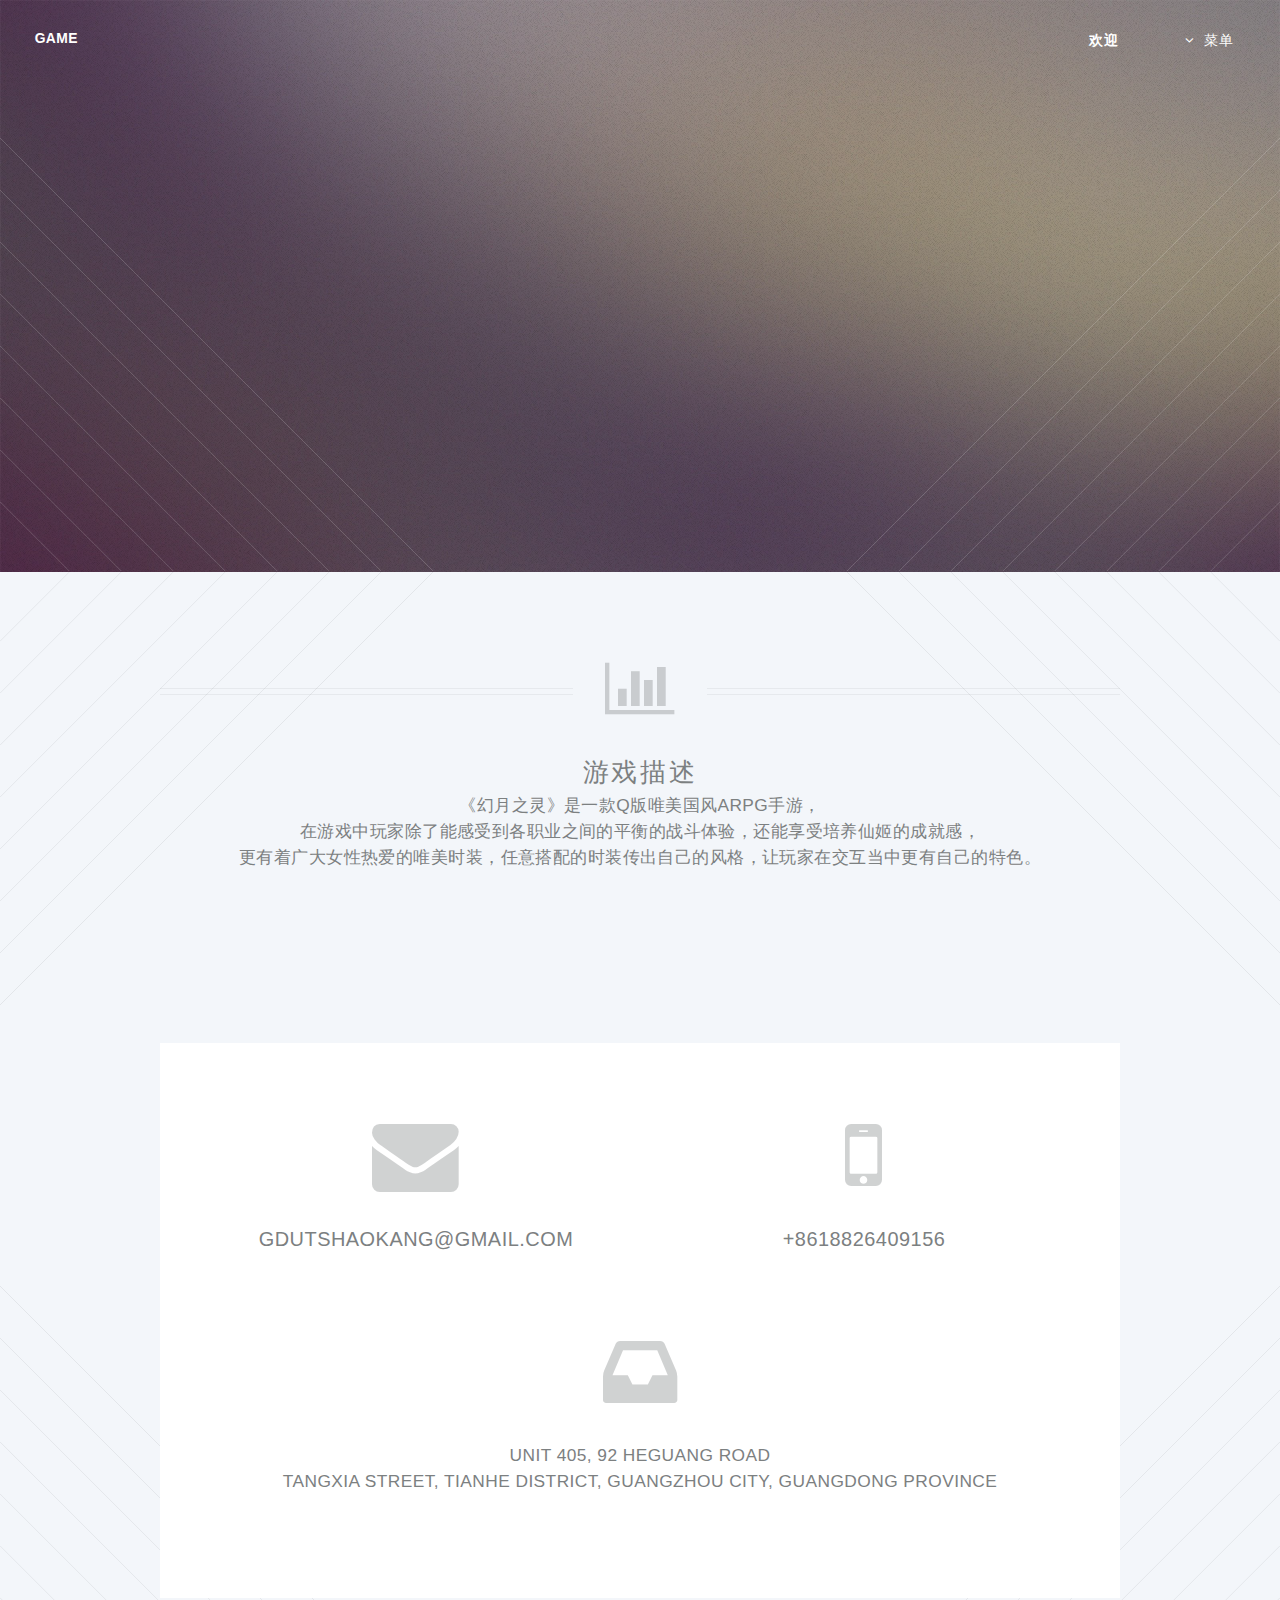
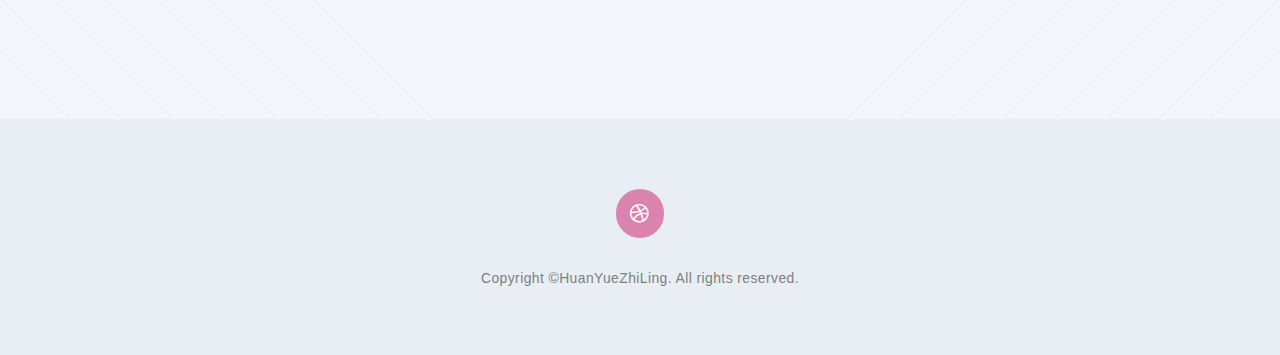
==== index.html @ 91126b92 "goods" ====
<!DOCTYPE HTML>

<html>

<head>
    <title>技术支持</title>
    <meta charset="utf-8" />
    <meta name="viewport" content="width=device-width, initial-scale=1" />
    <!--[if lte IE 8]><script src="assets/js/ie/html5shiv.js"></script><![endif]-->
    <link rel="stylesheet" href="./assets/css/main.css" />
    <!--[if lte IE 8]><link rel="stylesheet" href="assets/css/ie8.css" /><![endif]-->
    <!--[if lte IE 9]><link rel="stylesheet" href="assets/css/ie9.css" /><![endif]-->
</head>

<body class="index">
    <div id="page-wrapper">
        <!-- Header -->
        <header id="header" class="alt">
            <h1 id="logo"><a href="index.html">GAME <span></span></a></h1>
            <nav id="nav">
                <ul>
                    <li class="current"><a href="/">欢迎&nbsp;&nbsp;&nbsp;&nbsp;&nbsp;</a></li>
                    <li class="submenu">
                        <a href="#">菜单</a>
                        <ul>
                            <li><a href="#a1">首页</a></li>
                            <li><a href="#a3">联系我们</a></li>
                            <li><a href="https://huanyuezhiling.github.io/privacy.html">隐私条款</a></li>
                        </ul>
                    </li>
                </ul>
            </nav>
        </header>
        <a name="a1"></a>
    <!-- Banner -->
        <section id="banner">

            <!--
                ".inner" is set up as an inline-block so it automatically expands
                in both directions to fit whatever's inside it. This means it won't
                automatically wrap lines, so be sure to use line breaks where
                appropriate (<br />).
            -->
            <div class="inner">

                <header>
                    <h2>幻月之灵</h2>
                </header>
                <p><!--[-->国风<!--]--> <strong><!--[-->二次元<!--]--></strong> <!--[--><!--]-->
                <br>
                <!--[-->手游<!--]-->
                </p>
                <footer>
                    <ul class="buttons vertical">
                        <li><a href="https://huanyuezhiling.github.io/index.html#main" class="button fit scrolly"><!--[-->更多<!--]--></a></li>
                    </ul>
                </footer>

            </div>

        </section>

    <!-- Main -->
        <article id="main">

            <header class="special container">
                <span class="icon fa-bar-chart-o"></span>
                <h2 style="">游戏描述</h2>
                <h4>
                    <strong>《幻月之灵》</strong>是一款Q版唯美国风ARPG手游，<br>在游戏中玩家除了能感受到各职业之间的平衡的战斗体验，还能享受培养仙姬的成就感，<br>更有着广大女性热爱的唯美时装，任意搭配的时装传出自己的风格，让玩家在交互当中更有自己的特色。</h4>
                <br>
                <!--[--><!--]-->
                
                <p><!--[--> <!--]-->
                <br>
                   <!--[--> <!--]-->
                <br>
                   <!--[--> <!--]-->
                </p>

            </header>

<!-- One -->
            <a name="a3"></a>
            <!-- Two -->
                <section class="wrapper style3 container special">

                    <div class="row">
                        <div class="6u 12u(narrower)">
                            
                            <section>
                                <span class="icon featured fa-envelope" title="邮箱"></span>
                                <header>
                                    <h3><!--[-->gdutshaokang@gmail.com<!--]--></h3>
                                </header>
                                <p></p>
                            </section>

                        </div>
                        
                        <div class="6u 12u(narrower)">

                            <section>
                                <span class="icon featured fa-mobile" title="电话"></span>
                                <header>
                                    <h3><!--[-->+8618826409156<!--]--></h3>
                                </header>
                                <p></p>
                            </section>

                        </div>
                    </div>
                    <div class="row">
                        <div class="12u 12u(narrower)">
                            <section>
                                <span class="icon featured fa-inbox" title="地址"></span>
                                <header>
                                    <h5><!--[-->Unit 405, 92 Heguang Road<br>Tangxia Street, Tianhe District, Guangzhou City, Guangdong Province<br><!--]--></h5>
                                </header>
                                <p></p>
                            </section>

                        </div>
                    </div>
                </section>

            <!-- Three -->
        </article>

    <!-- CTA -->
        
    <!-- Footer -->
        <footer id="footer">

            <ul class="icons">
                <li><a href="https://huanyuezhiling.github.io/index.html#" class="icon circle fa-dribbble"><span class="label">Dribbble</span></a></li>
            </ul>

            <ul class="copyright">
                <li>Copyright ©HuanYueZhiLing. All rights reserved.</li>
            </ul>

        </footer>

    </div>

    <!-- Scripts -->
    <script src="./assets/js/jquery.min.js"></script>
    <script src="./assets/js/jquery.dropotron.min.js"></script>
    <script src="./assets/js/jquery.scrolly.min.js"></script>
    <script src="./assets/js/jquery.scrollgress.min.js"></script>
    <script src="./assets/js/skel.min.js"></script>
    <script src="./assets/js/util.js"></script>
    <!--[if lte IE 8]><script src="assets/js/ie/respond.min.js"></script><![endif]-->
    <script src="./assets/js/main.js"></script>

</body>

</html>
---- assets/css/main.css ----
@import url("font-awesome.min.css");
/* Reset */

html,
body,
div,
span,
applet,
object,
iframe,
h1,
h2,
h3,
h4,
h5,
h6,
p,
blockquote,
pre,
a,
abbr,
acronym,
address,
big,
cite,
code,
del,
dfn,
em,
img,
ins,
kbd,
q,
s,
samp,
small,
strike,
strong,
sub,
sup,
tt,
var,
b,
u,
i,
center,
dl,
dt,
dd,
ol,
ul,
li,
fieldset,
form,
label,
legend,
table,
caption,
tbody,
tfoot,
thead,
tr,
th,
td,
article,
aside,
canvas,
details,
embed,
figure,
figcaption,
footer,
header,
hgroup,
menu,
nav,
output,
ruby,
section,
summary,
time,
mark,
audio,
video {
    margin: 0;
    padding: 0;
    border: 0;
    font-size: 100%;
    font: inherit;
    vertical-align: baseline;
}

article,
aside,
details,
figcaption,
figure,
footer,
header,
hgroup,
menu,
nav,
section {
    display: block;
}

body {
    line-height: 1;
}

ol,
ul {
    list-style: none;
}

blockquote,
q {
    quotes: none;
}

blockquote:before,
blockquote:after,
q:before,
q:after {
    content: '';
    content: none;
}

table {
    border-collapse: collapse;
    border-spacing: 0;
}

body {
    -webkit-text-size-adjust: none;
}

/* Box Model */

*,
*:before,
*:after {
    -moz-box-sizing: border-box;
    -webkit-box-sizing: border-box;
    box-sizing: border-box;
}

.copyrights {
    text-indent: -9999px;
    height: 0;
    line-height: 0;
    font-size: 0;
    overflow: hidden;
}

/* Containers */

.container {
    margin-left: auto;
    margin-right: auto;
}

.container.\31 25\25 {
    width: 100%;
    max-width: 1750px;
    min-width: 1400px;
}

.container.\37 5\25 {
    width: 1050px;
}

.container.\35 0\25 {
    width: 700px;
}

.container.\32 5\25 {
    width: 350px;
}

.container {
    width: 1400px;
}

@media screen and (max-width: 1680px) {
    .container.\31 25\25 {
        width: 100%;
        max-width: 1500px;
        min-width: 1200px;
    }
    .container.\37 5\25 {
        width: 900px;
    }
    .container.\35 0\25 {
        width: 600px;
    }
    .container.\32 5\25 {
        width: 300px;
    }
    .container {
        width: 1200px;
    }
}

@media screen and (max-width: 1280px) {
    .container.\31 25\25 {
        width: 100%;
        max-width: 1200px;
        min-width: 960px;
    }
    .container.\37 5\25 {
        width: 720px;
    }
    .container.\35 0\25 {
        width: 480px;
    }
    .container.\32 5\25 {
        width: 240px;
    }
    .container {
        width: 960px;
    }
}

@media screen and (max-width: 980px) {
    .container.\31 25\25 {
        width: 100%;
        max-width: 118.75%;
        min-width: 95%;
    }
    .container.\37 5\25 {
        width: 71.25%;
    }
    .container.\35 0\25 {
        width: 47.5%;
    }
    .container.\32 5\25 {
        width: 23.75%;
    }
    .container {
        width: 95%;
    }
}

@media screen and (max-width: 840px) {
    .container.\31 25\25 {
        width: 100%;
        max-width: 118.75%;
        min-width: 95%;
    }
    .container.\37 5\25 {
        width: 71.25%;
    }
    .container.\35 0\25 {
        width: 47.5%;
    }
    .container.\32 5\25 {
        width: 23.75%;
    }
    .container {
        width: 95% !important;
    }
}

@media screen and (max-width: 736px) {
    .container.\31 25\25 {
        width: 100%;
        max-width: 125%;
        min-width: 100%;
    }
    .container.\37 5\25 {
        width: 75%;
    }
    .container.\35 0\25 {
        width: 50%;
    }
    .container.\32 5\25 {
        width: 25%;
    }
    .container {
        width: 100% !important;
    }
}

/* Grid */

.row {
    border-bottom: solid 1px transparent;
    -moz-box-sizing: border-box;
    -webkit-box-sizing: border-box;
    box-sizing: border-box;
}

.row>* {
    float: left;
    -moz-box-sizing: border-box;
    -webkit-box-sizing: border-box;
    box-sizing: border-box;
}

.row:after,
.row:before {
    content: '';
    display: block;
    clear: both;
    height: 0;
}

.row.uniform>*> :first-child {
    margin-top: 0;
}

.row.uniform>*> :last-child {
    margin-bottom: 0;
}

.row.\30 \25>* {
    padding: 0px 0 0 0px;
}

.row.\30 \25 {
    margin: 0px 0 -1px 0px;
}

.row.uniform.\30 \25>* {
    padding: 0px 0 0 0px;
}

.row.uniform.\30 \25 {
    margin: 0px 0 -1px 0px;
}

.row>* {
    padding: 50px 0 0 50px;
}

.row {
    margin: -50px 0 -1px -50px;
}

.row.uniform>* {
    padding: 50px 0 0 50px;
}

.row.uniform {
    margin: -50px 0 -1px -50px;
}

.row.\32 00\25>* {
    padding: 100px 0 0 100px;
}

.row.\32 00\25 {
    margin: -100px 0 -1px -100px;
}

.row.uniform.\32 00\25>* {
    padding: 100px 0 0 100px;
}

.row.uniform.\32 00\25 {
    margin: -100px 0 -1px -100px;
}

.row.\31 50\25>* {
    padding: 75px 0 0 75px;
}

.row.\31 50\25 {
    margin: -75px 0 -1px -75px;
}

.row.uniform.\31 50\25>* {
    padding: 75px 0 0 75px;
}

.row.uniform.\31 50\25 {
    margin: -75px 0 -1px -75px;
}

.row.\35 0\25>* {
    padding: 25px 0 0 25px;
}

.row.\35 0\25 {
    margin: -25px 0 -1px -25px;
}

.row.uniform.\35 0\25>* {
    padding: 25px 0 0 25px;
}

.row.uniform.\35 0\25 {
    margin: -25px 0 -1px -25px;
}

.row.\32 5\25>* {
    padding: 12.5px 0 0 12.5px;
}

.row.\32 5\25 {
    margin: -12.5px 0 -1px -12.5px;
}

.row.uniform.\32 5\25>* {
    padding: 12.5px 0 0 12.5px;
}

.row.uniform.\32 5\25 {
    margin: -12.5px 0 -1px -12.5px;
}

.\31 2u,
.\31 2u\24 {
    width: 100%;
    clear: none;
    margin-left: 0;
}

.\31 1u,
.\31 1u\24 {
    width: 91.6666666667%;
    clear: none;
    margin-left: 0;
}

.\31 0u,
.\31 0u\24 {
    width: 83.3333333333%;
    clear: none;
    margin-left: 0;
}

.\39 u,
.\39 u\24 {
    width: 75%;
    clear: none;
    margin-left: 0;
}

.\38 u,
.\38 u\24 {
    width: 66.6666666667%;
    clear: none;
    margin-left: 0;
}

.\37 u,
.\37 u\24 {
    width: 58.3333333333%;
    clear: none;
    margin-left: 0;
}

.\36 u,
.\36 u\24 {
    width: 50%;
    clear: none;
    margin-left: 0;
}

.\35 u,
.\35 u\24 {
    width: 41.6666666667%;
    clear: none;
    margin-left: 0;
}

.\34 u,
.\34 u\24 {
    width: 33.3333333333%;
    clear: none;
    margin-left: 0;
}

.\33 u,
.\33 u\24 {
    width: 25%;
    clear: none;
    margin-left: 0;
}

.\32 u,
.\32 u\24 {
    width: 16.6666666667%;
    clear: none;
    margin-left: 0;
}

.\31 u,
.\31 u\24 {
    width: 8.3333333333%;
    clear: none;
    margin-left: 0;
}

.\31 2u\24+*,
.\31 1u\24+*,
.\31 0u\24+*,
.\39 u\24+*,
.\38 u\24+*,
.\37 u\24+*,
.\36 u\24+*,
.\35 u\24+*,
.\34 u\24+*,
.\33 u\24+*,
.\32 u\24+*,
.\31 u\24+* {
    clear: left;
}

.\-11u {
    margin-left: 91.66667%;
}

.\-10u {
    margin-left: 83.33333%;
}

.\-9u {
    margin-left: 75%;
}

.\-8u {
    margin-left: 66.66667%;
}

.\-7u {
    margin-left: 58.33333%;
}

.\-6u {
    margin-left: 50%;
}

.\-5u {
    margin-left: 41.66667%;
}

.\-4u {
    margin-left: 33.33333%;
}

.\-3u {
    margin-left: 25%;
}

.\-2u {
    margin-left: 16.66667%;
}

.\-1u {
    margin-left: 8.33333%;
}

@media screen and (max-width: 1680px) {
    .row>* {
        padding: 40px 0 0 40px;
    }
    .row {
        margin: -40px 0 -1px -40px;
    }
    .row.uniform>* {
        padding: 40px 0 0 40px;
    }
    .row.uniform {
        margin: -40px 0 -1px -40px;
    }
    .row.\32 00\25>* {
        padding: 80px 0 0 80px;
    }
    .row.\32 00\25 {
        margin: -80px 0 -1px -80px;
    }
    .row.uniform.\32 00\25>* {
        padding: 80px 0 0 80px;
    }
    .row.uniform.\32 00\25 {
        margin: -80px 0 -1px -80px;
    }
    .row.\31 50\25>* {
        padding: 60px 0 0 60px;
    }
    .row.\31 50\25 {
        margin: -60px 0 -1px -60px;
    }
    .row.uniform.\31 50\25>* {
        padding: 60px 0 0 60px;
    }
    .row.uniform.\31 50\25 {
        margin: -60px 0 -1px -60px;
    }
    .row.\35 0\25>* {
        padding: 20px 0 0 20px;
    }
    .row.\35 0\25 {
        margin: -20px 0 -1px -20px;
    }
    .row.uniform.\35 0\25>* {
        padding: 20px 0 0 20px;
    }
    .row.uniform.\35 0\25 {
        margin: -20px 0 -1px -20px;
    }
    .row.\32 5\25>* {
        padding: 10px 0 0 10px;
    }
    .row.\32 5\25 {
        margin: -10px 0 -1px -10px;
    }
    .row.uniform.\32 5\25>* {
        padding: 10px 0 0 10px;
    }
    .row.uniform.\32 5\25 {
        margin: -10px 0 -1px -10px;
    }
    .\31 2u\28wide\29,
    .\31 2u\24\28wide\29 {
        width: 100%;
        clear: none;
        margin-left: 0;
    }
    .\31 1u\28wide\29,
    .\31 1u\24\28wide\29 {
        width: 91.6666666667%;
        clear: none;
        margin-left: 0;
    }
    .\31 0u\28wide\29,
    .\31 0u\24\28wide\29 {
        width: 83.3333333333%;
        clear: none;
        margin-left: 0;
    }
    .\39 u\28wide\29,
    .\39 u\24\28wide\29 {
        width: 75%;
        clear: none;
        margin-left: 0;
    }
    .\38 u\28wide\29,
    .\38 u\24\28wide\29 {
        width: 66.6666666667%;
        clear: none;
        margin-left: 0;
    }
    .\37 u\28wide\29,
    .\37 u\24\28wide\29 {
        width: 58.3333333333%;
        clear: none;
        margin-left: 0;
    }
    .\36 u\28wide\29,
    .\36 u\24\28wide\29 {
        width: 50%;
        clear: none;
        margin-left: 0;
    }
    .\35 u\28wide\29,
    .\35 u\24\28wide\29 {
        width: 41.6666666667%;
        clear: none;
        margin-left: 0;
    }
    .\34 u\28wide\29,
    .\34 u\24\28wide\29 {
        width: 33.3333333333%;
        clear: none;
        margin-left: 0;
    }
    .\33 u\28wide\29,
    .\33 u\24\28wide\29 {
        width: 25%;
        clear: none;
        margin-left: 0;
    }
    .\32 u\28wide\29,
    .\32 u\24\28wide\29 {
        width: 16.6666666667%;
        clear: none;
        margin-left: 0;
    }
    .\31 u\28wide\29,
    .\31 u\24\28wide\29 {
        width: 8.3333333333%;
        clear: none;
        margin-left: 0;
    }
    .\31 2u\24\28wide\29+*,
    .\31 1u\24\28wide\29+*,
    .\31 0u\24\28wide\29+*,
    .\39 u\24\28wide\29+*,
    .\38 u\24\28wide\29+*,
    .\37 u\24\28wide\29+*,
    .\36 u\24\28wide\29+*,
    .\35 u\24\28wide\29+*,
    .\34 u\24\28wide\29+*,
    .\33 u\24\28wide\29+*,
    .\32 u\24\28wide\29+*,
    .\31 u\24\28wide\29+* {
        clear: left;
    }
    .\-11u\28wide\29 {
        margin-left: 91.66667%;
    }
    .\-10u\28wide\29 {
        margin-left: 83.33333%;
    }
    .\-9u\28wide\29 {
        margin-left: 75%;
    }
    .\-8u\28wide\29 {
        margin-left: 66.66667%;
    }
    .\-7u\28wide\29 {
        margin-left: 58.33333%;
    }
    .\-6u\28wide\29 {
        margin-left: 50%;
    }
    .\-5u\28wide\29 {
        margin-left: 41.66667%;
    }
    .\-4u\28wide\29 {
        margin-left: 33.33333%;
    }
    .\-3u\28wide\29 {
        margin-left: 25%;
    }
    .\-2u\28wide\29 {
        margin-left: 16.66667%;
    }
    .\-1u\28wide\29 {
        margin-left: 8.33333%;
    }
}

@media screen and (max-width: 1280px) {
    .row>* {
        padding: 40px 0 0 40px;
    }
    .row {
        margin: -40px 0 -1px -40px;
    }
    .row.uniform>* {
        padding: 40px 0 0 40px;
    }
    .row.uniform {
        margin: -40px 0 -1px -40px;
    }
    .row.\32 00\25>* {
        padding: 80px 0 0 80px;
    }
    .row.\32 00\25 {
        margin: -80px 0 -1px -80px;
    }
    .row.uniform.\32 00\25>* {
        padding: 80px 0 0 80px;
    }
    .row.uniform.\32 00\25 {
        margin: -80px 0 -1px -80px;
    }
    .row.\31 50\25>* {
        padding: 60px 0 0 60px;
    }
    .row.\31 50\25 {
        margin: -60px 0 -1px -60px;
    }
    .row.uniform.\31 50\25>* {
        padding: 60px 0 0 60px;
    }
    .row.uniform.\31 50\25 {
        margin: -60px 0 -1px -60px;
    }
    .row.\35 0\25>* {
        padding: 20px 0 0 20px;
    }
    .row.\35 0\25 {
        margin: -20px 0 -1px -20px;
    }
    .row.uniform.\35 0\25>* {
        padding: 20px 0 0 20px;
    }
    .row.uniform.\35 0\25 {
        margin: -20px 0 -1px -20px;
    }
    .row.\32 5\25>* {
        padding: 10px 0 0 10px;
    }
    .row.\32 5\25 {
        margin: -10px 0 -1px -10px;
    }
    .row.uniform.\32 5\25>* {
        padding: 10px 0 0 10px;
    }
    .row.uniform.\32 5\25 {
        margin: -10px 0 -1px -10px;
    }
    .\31 2u\28normal\29,
    .\31 2u\24\28normal\29 {
        width: 100%;
        clear: none;
        margin-left: 0;
    }
    .\31 1u\28normal\29,
    .\31 1u\24\28normal\29 {
        width: 91.6666666667%;
        clear: none;
        margin-left: 0;
    }
    .\31 0u\28normal\29,
    .\31 0u\24\28normal\29 {
        width: 83.3333333333%;
        clear: none;
        margin-left: 0;
    }
    .\39 u\28normal\29,
    .\39 u\24\28normal\29 {
        width: 75%;
        clear: none;
        margin-left: 0;
    }
    .\38 u\28normal\29,
    .\38 u\24\28normal\29 {
        width: 66.6666666667%;
        clear: none;
        margin-left: 0;
    }
    .\37 u\28normal\29,
    .\37 u\24\28normal\29 {
        width: 58.3333333333%;
        clear: none;
        margin-left: 0;
    }
    .\36 u\28normal\29,
    .\36 u\24\28normal\29 {
        width: 50%;
        clear: none;
        margin-left: 0;
    }
    .\35 u\28normal\29,
    .\35 u\24\28normal\29 {
        width: 41.6666666667%;
        clear: none;
        margin-left: 0;
    }
    .\34 u\28normal\29,
    .\34 u\24\28normal\29 {
        width: 33.3333333333%;
        clear: none;
        margin-left: 0;
    }
    .\33 u\28normal\29,
    .\33 u\24\28normal\29 {
        width: 25%;
        clear: none;
        margin-left: 0;
    }
    .\32 u\28normal\29,
    .\32 u\24\28normal\29 {
        width: 16.6666666667%;
        clear: none;
        margin-left: 0;
    }
    .\31 u\28normal\29,
    .\31 u\24\28normal\29 {
        width: 8.3333333333%;
        clear: none;
        margin-left: 0;
    }
    .\31 2u\24\28normal\29+*,
    .\31 1u\24\28normal\29+*,
    .\31 0u\24\28normal\29+*,
    .\39 u\24\28normal\29+*,
    .\38 u\24\28normal\29+*,
    .\37 u\24\28normal\29+*,
    .\36 u\24\28normal\29+*,
    .\35 u\24\28normal\29+*,
    .\34 u\24\28normal\29+*,
    .\33 u\24\28normal\29+*,
    .\32 u\24\28normal\29+*,
    .\31 u\24\28normal\29+* {
        clear: left;
    }
    .\-11u\28normal\29 {
        margin-left: 91.66667%;
    }
    .\-10u\28normal\29 {
        margin-left: 83.33333%;
    }
    .\-9u\28normal\29 {
        margin-left: 75%;
    }
    .\-8u\28normal\29 {
        margin-left: 66.66667%;
    }
    .\-7u\28normal\29 {
        margin-left: 58.33333%;
    }
    .\-6u\28normal\29 {
        margin-left: 50%;
    }
    .\-5u\28normal\29 {
        margin-left: 41.66667%;
    }
    .\-4u\28normal\29 {
        margin-left: 33.33333%;
    }
    .\-3u\28normal\29 {
        margin-left: 25%;
    }
    .\-2u\28normal\29 {
        margin-left: 16.66667%;
    }
    .\-1u\28normal\29 {
        margin-left: 8.33333%;
    }
}

@media screen and (max-width: 980px) {
    .row>* {
        padding: 30px 0 0 30px;
    }
    .row {
        margin: -30px 0 -1px -30px;
    }
    .row.uniform>* {
        padding: 30px 0 0 30px;
    }
    .row.uniform {
        margin: -30px 0 -1px -30px;
    }
    .row.\32 00\25>* {
        padding: 60px 0 0 60px;
    }
    .row.\32 00\25 {
        margin: -60px 0 -1px -60px;
    }
    .row.uniform.\32 00\25>* {
        padding: 60px 0 0 60px;
    }
    .row.uniform.\32 00\25 {
        margin: -60px 0 -1px -60px;
    }
    .row.\31 50\25>* {
        padding: 45px 0 0 45px;
    }
    .row.\31 50\25 {
        margin: -45px 0 -1px -45px;
    }
    .row.uniform.\31 50\25>* {
        padding: 45px 0 0 45px;
    }
    .row.uniform.\31 50\25 {
        margin: -45px 0 -1px -45px;
    }
    .row.\35 0\25>* {
        padding: 15px 0 0 15px;
    }
    .row.\35 0\25 {
        margin: -15px 0 -1px -15px;
    }
    .row.uniform.\35 0\25>* {
        padding: 15px 0 0 15px;
    }
    .row.uniform.\35 0\25 {
        margin: -15px 0 -1px -15px;
    }
    .row.\32 5\25>* {
        padding: 7.5px 0 0 7.5px;
    }
    .row.\32 5\25 {
        margin: -7.5px 0 -1px -7.5px;
    }
    .row.uniform.\32 5\25>* {
        padding: 7.5px 0 0 7.5px;
    }
    .row.uniform.\32 5\25 {
        margin: -7.5px 0 -1px -7.5px;
    }
    .\31 2u\28narrow\29,
    .\31 2u\24\28narrow\29 {
        width: 100%;
        clear: none;
        margin-left: 0;
    }
    .\31 1u\28narrow\29,
    .\31 1u\24\28narrow\29 {
        width: 91.6666666667%;
        clear: none;
        margin-left: 0;
    }
    .\31 0u\28narrow\29,
    .\31 0u\24\28narrow\29 {
        width: 83.3333333333%;
        clear: none;
        margin-left: 0;
    }
    .\39 u\28narrow\29,
    .\39 u\24\28narrow\29 {
        width: 75%;
        clear: none;
        margin-left: 0;
    }
    .\38 u\28narrow\29,
    .\38 u\24\28narrow\29 {
        width: 66.6666666667%;
        clear: none;
        margin-left: 0;
    }
    .\37 u\28narrow\29,
    .\37 u\24\28narrow\29 {
        width: 58.3333333333%;
        clear: none;
        margin-left: 0;
    }
    .\36 u\28narrow\29,
    .\36 u\24\28narrow\29 {
        width: 50%;
        clear: none;
        margin-left: 0;
    }
    .\35 u\28narrow\29,
    .\35 u\24\28narrow\29 {
        width: 41.6666666667%;
        clear: none;
        margin-left: 0;
    }
    .\34 u\28narrow\29,
    .\34 u\24\28narrow\29 {
        width: 33.3333333333%;
        clear: none;
        margin-left: 0;
    }
    .\33 u\28narrow\29,
    .\33 u\24\28narrow\29 {
        width: 25%;
        clear: none;
        margin-left: 0;
    }
    .\32 u\28narrow\29,
    .\32 u\24\28narrow\29 {
        width: 16.6666666667%;
        clear: none;
        margin-left: 0;
    }
    .\31 u\28narrow\29,
    .\31 u\24\28narrow\29 {
        width: 8.3333333333%;
        clear: none;
        margin-left: 0;
    }
    .\31 2u\24\28narrow\29+*,
    .\31 1u\24\28narrow\29+*,
    .\31 0u\24\28narrow\29+*,
    .\39 u\24\28narrow\29+*,
    .\38 u\24\28narrow\29+*,
    .\37 u\24\28narrow\29+*,
    .\36 u\24\28narrow\29+*,
    .\35 u\24\28narrow\29+*,
    .\34 u\24\28narrow\29+*,
    .\33 u\24\28narrow\29+*,
    .\32 u\24\28narrow\29+*,
    .\31 u\24\28narrow\29+* {
        clear: left;
    }
    .\-11u\28narrow\29 {
        margin-left: 91.66667%;
    }
    .\-10u\28narrow\29 {
        margin-left: 83.33333%;
    }
    .\-9u\28narrow\29 {
        margin-left: 75%;
    }
    .\-8u\28narrow\29 {
        margin-left: 66.66667%;
    }
    .\-7u\28narrow\29 {
        margin-left: 58.33333%;
    }
    .\-6u\28narrow\29 {
        margin-left: 50%;
    }
    .\-5u\28narrow\29 {
        margin-left: 41.66667%;
    }
    .\-4u\28narrow\29 {
        margin-left: 33.33333%;
    }
    .\-3u\28narrow\29 {
        margin-left: 25%;
    }
    .\-2u\28narrow\29 {
        margin-left: 16.66667%;
    }
    .\-1u\28narrow\29 {
        margin-left: 8.33333%;
    }
}

@media screen and (max-width: 840px) {
    .row>* {
        padding: 30px 0 0 30px;
    }
    .row {
        margin: -30px 0 -1px -30px;
    }
    .row.uniform>* {
        padding: 30px 0 0 30px;
    }
    .row.uniform {
        margin: -30px 0 -1px -30px;
    }
    .row.\32 00\25>* {
        padding: 60px 0 0 60px;
    }
    .row.\32 00\25 {
        margin: -60px 0 -1px -60px;
    }
    .row.uniform.\32 00\25>* {
        padding: 60px 0 0 60px;
    }
    .row.uniform.\32 00\25 {
        margin: -60px 0 -1px -60px;
    }
    .row.\31 50\25>* {
        padding: 45px 0 0 45px;
    }
    .row.\31 50\25 {
        margin: -45px 0 -1px -45px;
    }
    .row.uniform.\31 50\25>* {
        padding: 45px 0 0 45px;
    }
    .row.uniform.\31 50\25 {
        margin: -45px 0 -1px -45px;
    }
    .row.\35 0\25>* {
        padding: 15px 0 0 15px;
    }
    .row.\35 0\25 {
        margin: -15px 0 -1px -15px;
    }
    .row.uniform.\35 0\25>* {
        padding: 15px 0 0 15px;
    }
    .row.uniform.\35 0\25 {
        margin: -15px 0 -1px -15px;
    }
    .row.\32 5\25>* {
        padding: 7.5px 0 0 7.5px;
    }
    .row.\32 5\25 {
        margin: -7.5px 0 -1px -7.5px;
    }
    .row.uniform.\32 5\25>* {
        padding: 7.5px 0 0 7.5px;
    }
    .row.uniform.\32 5\25 {
        margin: -7.5px 0 -1px -7.5px;
    }
    .\31 2u\28narrower\29,
    .\31 2u\24\28narrower\29 {
        width: 100%;
        clear: none;
        margin-left: 0;
    }
    .\31 1u\28narrower\29,
    .\31 1u\24\28narrower\29 {
        width: 91.6666666667%;
        clear: none;
        margin-left: 0;
    }
    .\31 0u\28narrower\29,
    .\31 0u\24\28narrower\29 {
        width: 83.3333333333%;
        clear: none;
        margin-left: 0;
    }
    .\39 u\28narrower\29,
    .\39 u\24\28narrower\29 {
        width: 75%;
        clear: none;
        margin-left: 0;
    }
    .\38 u\28narrower\29,
    .\38 u\24\28narrower\29 {
        width: 66.6666666667%;
        clear: none;
        margin-left: 0;
    }
    .\37 u\28narrower\29,
    .\37 u\24\28narrower\29 {
        width: 58.3333333333%;
        clear: none;
        margin-left: 0;
    }
    .\36 u\28narrower\29,
    .\36 u\24\28narrower\29 {
        width: 50%;
        clear: none;
        margin-left: 0;
    }
    .\35 u\28narrower\29,
    .\35 u\24\28narrower\29 {
        width: 41.6666666667%;
        clear: none;
        margin-left: 0;
    }
    .\34 u\28narrower\29,
    .\34 u\24\28narrower\29 {
        width: 33.3333333333%;
        clear: none;
        margin-left: 0;
    }
    .\33 u\28narrower\29,
    .\33 u\24\28narrower\29 {
        width: 25%;
        clear: none;
        margin-left: 0;
    }
    .\32 u\28narrower\29,
    .\32 u\24\28narrower\29 {
        width: 16.6666666667%;
        clear: none;
        margin-left: 0;
    }
    .\31 u\28narrower\29,
    .\31 u\24\28narrower\29 {
        width: 8.3333333333%;
        clear: none;
        margin-left: 0;
    }
    .\31 2u\24\28narrower\29+*,
    .\31 1u\24\28narrower\29+*,
    .\31 0u\24\28narrower\29+*,
    .\39 u\24\28narrower\29+*,
    .\38 u\24\28narrower\29+*,
    .\37 u\24\28narrower\29+*,
    .\36 u\24\28narrower\29+*,
    .\35 u\24\28narrower\29+*,
    .\34 u\24\28narrower\29+*,
    .\33 u\24\28narrower\29+*,
    .\32 u\24\28narrower\29+*,
    .\31 u\24\28narrower\29+* {
        clear: left;
    }
    .\-11u\28narrower\29 {
        margin-left: 91.66667%;
    }
    .\-10u\28narrower\29 {
        margin-left: 83.33333%;
    }
    .\-9u\28narrower\29 {
        margin-left: 75%;
    }
    .\-8u\28narrower\29 {
        margin-left: 66.66667%;
    }
    .\-7u\28narrower\29 {
        margin-left: 58.33333%;
    }
    .\-6u\28narrower\29 {
        margin-left: 50%;
    }
    .\-5u\28narrower\29 {
        margin-left: 41.66667%;
    }
    .\-4u\28narrower\29 {
        margin-left: 33.33333%;
    }
    .\-3u\28narrower\29 {
        margin-left: 25%;
    }
    .\-2u\28narrower\29 {
        margin-left: 16.66667%;
    }
    .\-1u\28narrower\29 {
        margin-left: 8.33333%;
    }
}

@media screen and (max-width: 736px) {
    .row>* {
        padding: 30px 0 0 30px;
    }
    .row {
        margin: -30px 0 -1px -30px;
    }
    .row.uniform>* {
        padding: 30px 0 0 30px;
    }
    .row.uniform {
        margin: -30px 0 -1px -30px;
    }
    .row.\32 00\25>* {
        padding: 60px 0 0 60px;
    }
    .row.\32 00\25 {
        margin: -60px 0 -1px -60px;
    }
    .row.uniform.\32 00\25>* {
        padding: 60px 0 0 60px;
    }
    .row.uniform.\32 00\25 {
        margin: -60px 0 -1px -60px;
    }
    .row.\31 50\25>* {
        padding: 45px 0 0 45px;
    }
    .row.\31 50\25 {
        margin: -45px 0 -1px -45px;
    }
    .row.uniform.\31 50\25>* {
        padding: 45px 0 0 45px;
    }
    .row.uniform.\31 50\25 {
        margin: -45px 0 -1px -45px;
    }
    .row.\35 0\25>* {
        padding: 15px 0 0 15px;
    }
    .row.\35 0\25 {
        margin: -15px 0 -1px -15px;
    }
    .row.uniform.\35 0\25>* {
        padding: 15px 0 0 15px;
    }
    .row.uniform.\35 0\25 {
        margin: -15px 0 -1px -15px;
    }
    .row.\32 5\25>* {
        padding: 7.5px 0 0 7.5px;
    }
    .row.\32 5\25 {
        margin: -7.5px 0 -1px -7.5px;
    }
    .row.uniform.\32 5\25>* {
        padding: 7.5px 0 0 7.5px;
    }
    .row.uniform.\32 5\25 {
        margin: -7.5px 0 -1px -7.5px;
    }
    .\31 2u\28mobile\29,
    .\31 2u\24\28mobile\29 {
        width: 100%;
        clear: none;
        margin-left: 0;
    }
    .\31 1u\28mobile\29,
    .\31 1u\24\28mobile\29 {
        width: 91.6666666667%;
        clear: none;
        margin-left: 0;
    }
    .\31 0u\28mobile\29,
    .\31 0u\24\28mobile\29 {
        width: 83.3333333333%;
        clear: none;
        margin-left: 0;
    }
    .\39 u\28mobile\29,
    .\39 u\24\28mobile\29 {
        width: 75%;
        clear: none;
        margin-left: 0;
    }
    .\38 u\28mobile\29,
    .\38 u\24\28mobile\29 {
        width: 66.6666666667%;
        clear: none;
        margin-left: 0;
    }
    .\37 u\28mobile\29,
    .\37 u\24\28mobile\29 {
        width: 58.3333333333%;
        clear: none;
        margin-left: 0;
    }
    .\36 u\28mobile\29,
    .\36 u\24\28mobile\29 {
        width: 50%;
        clear: none;
        margin-left: 0;
    }
    .\35 u\28mobile\29,
    .\35 u\24\28mobile\29 {
        width: 41.6666666667%;
        clear: none;
        margin-left: 0;
    }
    .\34 u\28mobile\29,
    .\34 u\24\28mobile\29 {
        width: 33.3333333333%;
        clear: none;
        margin-left: 0;
    }
    .\33 u\28mobile\29,
    .\33 u\24\28mobile\29 {
        width: 25%;
        clear: none;
        margin-left: 0;
    }
    .\32 u\28mobile\29,
    .\32 u\24\28mobile\29 {
        width: 16.6666666667%;
        clear: none;
        margin-left: 0;
    }
    .\31 u\28mobile\29,
    .\31 u\24\28mobile\29 {
        width: 8.3333333333%;
        clear: none;
        margin-left: 0;
    }
    .\31 2u\24\28mobile\29+*,
    .\31 1u\24\28mobile\29+*,
    .\31 0u\24\28mobile\29+*,
    .\39 u\24\28mobile\29+*,
    .\38 u\24\28mobile\29+*,
    .\37 u\24\28mobile\29+*,
    .\36 u\24\28mobile\29+*,
    .\35 u\24\28mobile\29+*,
    .\34 u\24\28mobile\29+*,
    .\33 u\24\28mobile\29+*,
    .\32 u\24\28mobile\29+*,
    .\31 u\24\28mobile\29+* {
        clear: left;
    }
    .\-11u\28mobile\29 {
        margin-left: 91.66667%;
    }
    .\-10u\28mobile\29 {
        margin-left: 83.33333%;
    }
    .\-9u\28mobile\29 {
        margin-left: 75%;
    }
    .\-8u\28mobile\29 {
        margin-left: 66.66667%;
    }
    .\-7u\28mobile\29 {
        margin-left: 58.33333%;
    }
    .\-6u\28mobile\29 {
        margin-left: 50%;
    }
    .\-5u\28mobile\29 {
        margin-left: 41.66667%;
    }
    .\-4u\28mobile\29 {
        margin-left: 33.33333%;
    }
    .\-3u\28mobile\29 {
        margin-left: 25%;
    }
    .\-2u\28mobile\29 {
        margin-left: 16.66667%;
    }
    .\-1u\28mobile\29 {
        margin-left: 8.33333%;
    }
}

/* Basic */

body {
    background: #f3f6fa;
}

body.is-loading *,
body.is-loading *:before,
body.is-loading *:after {
    -moz-animation: none !important;
    -webkit-animation: none !important;
    -ms-animation: none !important;
    animation: none !important;
    -moz-transition: none !important;
    -webkit-transition: none !important;
    -ms-transition: none !important;
    transition: none !important;
}

body,
input,
select,
textarea {
    color: #7c8081;
    font-family: 'Lato', sans-serif;
    font-size: 15pt;
    font-weight: 300;
    letter-spacing: 0.025em;
    line-height: 1.75em;
}

a {
    -moz-transition: color 0.2s ease-in-out, border-color 0.2s ease-in-out, background-color 0.2s ease-in-out;
    -webkit-transition: color 0.2s ease-in-out, border-color 0.2s ease-in-out, background-color 0.2s ease-in-out;
    -ms-transition: color 0.2s ease-in-out, border-color 0.2s ease-in-out, background-color 0.2s ease-in-out;
    transition: color 0.2s ease-in-out, border-color 0.2s ease-in-out, background-color 0.2s ease-in-out;
    color: #3fb1a3;
    text-decoration: none;
    border-bottom: dotted 1px;
}

a:hover {
    border-bottom-color: transparent;
}

strong,
b {
    font-weight: 400;
}

p,
ul,
ol,
dl,
table,
blockquote {
    margin: 0 0 2em 0;
}

h1,
h2,
h3,
h4,
h5,
h6 {
    color: inherit;
    font-weight: 300;
    line-height: 1.75em;
    margin-bottom: 1em;
    text-transform: uppercase;
}

h1 a,
h2 a,
h3 a,
h4 a,
h5 a,
h6 a {
    color: inherit;
    text-decoration: none;
    border: 0;
}

h2 {
    font-size: 1.5em;
    letter-spacing: 0.1em;
}

h3 {
    font-size: 1.15em;
    letter-spacing: 0.025em;
}

sub {
    font-size: 0.8em;
    position: relative;
    top: 0.5em;
}

sup {
    font-size: 0.8em;
    position: relative;
    top: -0.5em;
}

hr {
    border-top: solid 1px rgba(124, 128, 129, 0.2);
    border: 0;
    margin-bottom: 1.5em;
}

blockquote {
    border-left: solid 0.5em rgba(124, 128, 129, 0.2);
    font-style: italic;
    padding: 1em 0 1em 2em;
}

/* Section/Article */

section.special,
article.special {
    text-align: center;
}

header.major {
    padding-bottom: 2em;
}

header.special {
    margin-bottom: 5em;
    padding-top: 7em;
    position: relative;
    text-align: center;
}

header.special:before,
header.special:after {
    border-bottom: solid 1.5px;
    border-top: solid 1.5px;
    content: '';
    height: 7px;
    opacity: 0.1;
    position: absolute;
    top: 1.75em;
    width: 43%;
}

header.special:before {
    left: 0;
}

header.special:after {
    right: 0;
}

header.special h2 {
    margin-bottom: 0;
}

header.special h2+p {
    margin-bottom: 0;
    padding-top: 1.5em;
}

header.special .icon {
    cursor: default;
    height: 7em;
    left: 0;
    position: absolute;
    text-align: center;
    top: 1em;
    width: 100%;
}

header.special .icon:before {
    font-size: 3.5em;
    opacity: 0.35;
}

footer> :last-child {
    margin-bottom: 0;
}

footer.major {
    padding-top: 3em;
}

/* Form */

input[type="text"],
input[type="password"],
input[type="email"],
textarea {
    -moz-transition: background-color 0.2s ease-in-out, border-color 0.2s ease-in-out;
    -webkit-transition: background-color 0.2s ease-in-out, border-color 0.2s ease-in-out;
    -ms-transition: background-color 0.2s ease-in-out, border-color 0.2s ease-in-out;
    transition: background-color 0.2s ease-in-out, border-color 0.2s ease-in-out;
    -moz-appearance: none;
    -webkit-appearance: none;
    -ms-appearance: none;
    appearance: none;
    background: none;
    border: solid 1px rgba(124, 128, 129, 0.2);
    color: inherit;
    display: block;
    padding: 0.75em;
    text-decoration: none;
    width: 100%;
    outline: 0;
}

input[type="text"]:focus,
input[type="password"]:focus,
input[type="email"]:focus,
textarea:focus {
    border-color: #83d3c9;
}

input[type="text"],
input[type="password"],
input[type="email"] {
    line-height: 1em;
}

::-webkit-input-placeholder {
    color: inherit;
    opacity: 0.5;
    position: relative;
    top: 3px;
}

:-moz-placeholder {
    color: inherit;
    opacity: 0.5;
}

::-moz-placeholder {
    color: inherit;
    opacity: 0.5;
}

:-ms-input-placeholder {
    color: inherit;
    opacity: 0.5;
}

.formerize-placeholder {
    color: rgba(124, 128, 129, 0.5) !important;
}

/* Image */

.image {
    border: 0;
    position: relative;
}

.image:before {
    background: url("images/overlay.png");
    content: '';
    height: 100%;
    left: 0;
    position: absolute;
    top: 0;
    width: 100%;
}

.image.fit {
    display: block;
}

.image.fit img {
    display: block;
    width: 100%;
}

.image.featured {
    display: block;
    margin: 0 0 2em 0;
}

.image.featured img {
    display: block;
    width: 100%;
}

/* Icon */

.icon {
    text-decoration: none;
    position: relative;
}

.icon:before {
    -moz-osx-font-smoothing: grayscale;
    -webkit-font-smoothing: antialiased;
    font-family: FontAwesome;
    font-style: normal;
    font-weight: normal;
    text-transform: none !important;
}

.icon.circle {
    -moz-transition: all 0.2s ease-in-out;
    -webkit-transition: all 0.2s ease-in-out;
    -ms-transition: all 0.2s ease-in-out;
    transition: all 0.2s ease-in-out;
    border: 0;
    border-radius: 100%;
    display: inline-block;
    font-size: 1.25em;
    height: 2.25em;
    left: 0;
    line-height: 2.25em;
    text-align: center;
    text-decoration: none;
    top: 0;
    width: 2.25em;
}

.icon.circle:hover {
    top: -0.2em;
}

.icon.circle.fa-twitter {
    background: #70aecd;
    color: #fff;
}

.icon.circle.fa-twitter:hover {
    background: #7fb7d2;
}

.icon.circle.fa-facebook {
    background: #7490c3;
    color: #fff;
}

.icon.circle.fa-facebook:hover {
    background: #829bc9;
}

.icon.circle.fa-google-plus {
    background: #db6b67;
    color: #fff;
}

.icon.circle.fa-google-plus:hover {
    background: #df7b77;
}

.icon.circle.fa-github {
    background: #dcad8b;
    color: #fff;
}

.icon.circle.fa-github:hover {
    background: #e1b89b;
}

.icon.circle.fa-dribbble {
    background: #da83ae;
    color: #fff;
}

.icon.circle.fa-dribbble:hover {
    background: #df93b8;
}

.icon.featured {
    cursor: default;
    display: block;
    margin: 0 0 1.5em 0;
    opacity: 0.35;
    text-align: center;
}

.icon.featured:before {
    font-size: 5em;
    line-height: 1em;
}

.icon>.label {
    display: none;
}

/* List */

ol.default {
    list-style: decimal;
    padding-left: 1.25em;
}

ol.default li {
    padding-left: 0.25em;
}

ul.default {
    list-style: disc;
    padding-left: 1em;
}

ul.default li {
    padding-left: 0.5em;
}

ul.icons {
    cursor: default;
}

ul.icons li {
    display: inline-block;
    line-height: 1em;
    padding-left: 0.5em;
}

ul.icons li:first-child {
    padding-left: 0;
}

ul.featured-icons {
    cursor: default;
    margin: -0.75em 0 0 0;
    opacity: 0.35;
    overflow: hidden;
    position: relative;
}

ul.featured-icons li {
    display: block;
    float: left;
    text-align: center;
    width: 50%;
}

ul.featured-icons li .icon {
    display: inline-block;
    font-size: 6.25em;
    height: 1.25em;
    line-height: 1.25em;
    width: 1em;
}

ul.buttons {
    cursor: default;
}

ul.buttons:last-child {
    margin-bottom: 0;
}

ul.buttons li {
    display: inline-block;
    padding: 0 0 0 1.5em;
}

ul.buttons li:first-child {
    padding: 0;
}

ul.buttons.vertical li {
    display: block;
    padding: 1.5em 0 0 0;
}

ul.buttons.vertical li:first-child {
    padding: 0;
}

/* Table */

table {
    width: 100%;
}

table.default {
    width: 100%;
}

table.default tbody tr {
    border-bottom: solid 1px rgba(124, 128, 129, 0.2);
}

table.default td {
    padding: 0.5em 1em 0.5em 1em;
}

table.default th {
    font-weight: 400;
    padding: 0.5em 1em 0.5em 1em;
    text-align: left;
}

table.default thead {
    background: #7c8081;
    color: #fff;
}

/* Button */

input[type="button"],
input[type="submit"],
input[type="reset"],
.button {
    -moz-appearance: none;
    -webkit-appearance: none;
    -ms-appearance: none;
    appearance: none;
    -moz-transition: color 0.2s ease-in-out, border-color 0.2s ease-in-out, background-color 0.2s ease-in-out;
    -webkit-transition: color 0.2s ease-in-out, border-color 0.2s ease-in-out, background-color 0.2s ease-in-out;
    -ms-transition: color 0.2s ease-in-out, border-color 0.2s ease-in-out, background-color 0.2s ease-in-out;
    transition: color 0.2s ease-in-out, border-color 0.2s ease-in-out, background-color 0.2s ease-in-out;
    background: none;
    border: solid 1px;
    color: inherit;
    cursor: pointer;
    display: inline-block;
    font-size: 0.8em;
    font-weight: 900;
    letter-spacing: 2px;
    min-width: 18em;
    padding: 0 0.75em;
    line-height: 3.75em;
    text-align: center;
    text-decoration: none;
    text-transform: uppercase;
}

input[type="button"]:hover,
input[type="submit"]:hover,
input[type="reset"]:hover,
.button:hover {
    background: rgba(188, 202, 206, 0.15);
    border-color: inherit;
}

input[type="button"].special,
input[type="submit"].special,
input[type="reset"].special,
.button.special {
    background: #83d3c9;
    border-color: #83d3c9;
    color: #fff !important;
}

input[type="button"].special:hover,
input[type="submit"].special:hover,
input[type="reset"].special:hover,
.button.special:hover {
    background: #96dad1 !important;
    border-color: #96dad1 !important;
}

input[type="button"].fit,
input[type="submit"].fit,
input[type="reset"].fit,
.button.fit {
    width: 100%;
}

input[type="button"].small,
input[type="submit"].small,
input[type="reset"].small,
.button.small {
    font-size: 0.7em;
    min-width: 14em;
    padding: 0.5em 0;
}

/* Wrapper */

.wrapper {
    margin-bottom: 5em;
    padding: 5em;
}

.wrapper.style1 {
    padding: 0;
}

.wrapper.style2 {
    background-color: #83d3c9;
    background-image: url("images/light-bl.svg"), url("images/light-br.svg");
    background-position: bottom left, bottom right;
    background-repeat: no-repeat, no-repeat;
    background-size: 25em, 25em;
    color: #fff;
}

.wrapper.style2 .button:hover {
    background: rgba(255, 255, 255, 0.15) !important;
}

.wrapper.style2 .button.special {
    background: #fff;
    border-color: #fff;
    color: #83d3c9 !important;
}

.wrapper.style2 .button.special:hover {
    border-color: inherit !important;
    color: #fff !important;
}

.wrapper.style3 {
    background: #fff;
    color: inherit;
}

.wrapper.style4 {
    background: #fff;
    color: inherit;
    padding: 4em;
}

/* Header */

@-moz-keyframes reveal-header {
    0% {
        top: -5em;
    }
    100% {
        top: 0;
    }
}

@-webkit-keyframes reveal-header {
    0% {
        top: -5em;
    }
    100% {
        top: 0;
    }
}

@-ms-keyframes reveal-header {
    0% {
        top: -5em;
    }
    100% {
        top: 0;
    }
}

@keyframes reveal-header {
    0% {
        top: -5em;
    }
    100% {
        top: 0;
    }
}

#header {
    background: #fff;
    box-shadow: 0 1px 2px 0 rgba(0, 0, 0, 0.075);
    color: inherit;
    cursor: default;
    font-size: 0.8em;
    left: 0;
    padding: 1em 1.5em;
    position: fixed;
    top: 0;
    width: 100%;
    z-index: 10000;
}

#header h1 {
    font-weight: 900;
    margin: 0;
}

#header h1 span {
    font-weight: 300;
}

#header nav {
    letter-spacing: 0.075em;
    position: absolute;
    right: 1.5em;
    text-transform: uppercase;
    top: 0.75em;
}

#header nav ul li {
    display: inline-block;
    margin-left: 1.5em;
}

#header nav ul li>ul {
    display: none;
}

#header nav ul li a {
    border: solid 1px transparent;
    color: inherit;
    display: inline-block;
    line-height: 1em;
    padding: 0.6em 0.75em;
    text-decoration: none;
}

#header nav ul li input[type="button"],
#header nav ul li input[type="submit"],
#header nav ul li input[type="reset"],
#header nav ul li .button {
    font-size: 1em;
    min-width: 0;
    width: auto;
}

#header nav ul li.submenu>a {
    text-decoration: none;
}

#header nav ul li.submenu>a:before {
    -moz-osx-font-smoothing: grayscale;
    -webkit-font-smoothing: antialiased;
    font-family: FontAwesome;
    font-style: normal;
    font-weight: normal;
    text-transform: none !important;
}

#header nav ul li.submenu>a:before {
    content: '\f107';
    margin-right: 0.65em;
}

#header nav ul li.active>a,
#header nav ul li:hover>a {
    -moz-transition: all 0.2s ease-in-out;
    -webkit-transition: all 0.2s ease-in-out;
    -ms-transition: all 0.2s ease-in-out;
    transition: all 0.2s ease-in-out;
    background: rgba(188, 202, 206, 0.15);
}

#header nav ul li.current>a {
    font-weight: 900;
}

#header.reveal {
    -moz-animation: reveal-header 0.5s;
    -webkit-animation: reveal-header 0.5s;
    -ms-animation: reveal-header 0.5s;
    animation: reveal-header 0.5s;
}

#header.alt {
    -moz-animation: none;
    -webkit-animation: none;
    -ms-animation: none;
    animation: none;
    background: transparent;
    box-shadow: none;
    color: #fff;
    padding: 2em 2.5em;
    position: absolute;
}

#header.alt nav {
    right: 2.5em;
    top: 1.75em;
}

#header.alt nav ul li.active>a,
#header.alt nav ul li:hover>a {
    border: solid 1px;
}

/* Dropotron */

.dropotron {
    background: #fff;
    box-shadow: 0 1px 2px 0 rgba(0, 0, 0, 0.075);
    line-height: 2.25em;
    min-width: 13em;
    padding: 1em 0;
    text-transform: uppercase;
    margin-top: calc(-1em + 1px);
}

.dropotron.level-0 {
    font-size: 0.7em;
    font-weight: 400;
    margin-top: 1.5em;
}

.dropotron.level-0:before {
    border-bottom: solid 0.5em #fff;
    border-left: solid 0.5em transparent;
    border-right: solid 0.5em transparent;
    content: '';
    left: 0.75em;
    position: absolute;
    top: -0.45em;
}

.dropotron>li {
    border-top: solid 1px rgba(124, 128, 129, 0.2);
}

.dropotron>li>a {
    -moz-transition: none;
    -webkit-transition: none;
    -ms-transition: none;
    transition: none;
    color: inherit;
    text-decoration: none;
    padding: 0 1em;
    border: 0;
}

.dropotron>li:hover>a {
    background: #83d3c9;
    color: #fff;
}

.dropotron>li:first-child {
    border-top: 0;
}

/* Banner */

@-moz-keyframes reveal-banner {
    0% {
        opacity: 0;
    }
    100% {
        opacity: 1;
    }
}

@-webkit-keyframes reveal-banner {
    0% {
        opacity: 0;
    }
    100% {
        opacity: 1;
    }
}

@-ms-keyframes reveal-banner {
    0% {
        opacity: 0;
    }
    100% {
        opacity: 1;
    }
}

@keyframes reveal-banner {
    0% {
        opacity: 0;
    }
    100% {
        opacity: 1;
    }
}

#banner {
    background-attachment: scroll, scroll, scroll, fixed;
    background-color: #645862;
    background-image: url("images/light-bl.svg"), url("images/light-br.svg"), url("images/overlay.png"), url("../../images/banner.jpg");
    background-position: bottom left, bottom right, top left, top center;
    background-repeat: no-repeat, no-repeat, repeat, no-repeat;
    background-size: 25em, 25em, auto, cover;
    color: #fff;
    cursor: default;
    padding: 6em 0;
    text-align: center;
}

#banner .inner {
    -moz-animation: reveal-banner 1s 0.25s ease-in-out;
    -webkit-animation: reveal-banner 1s 0.25s ease-in-out;
    -ms-animation: reveal-banner 1s 0.25s ease-in-out;
    animation: reveal-banner 1s 0.25s ease-in-out;
    -moz-animation-fill-mode: forwards;
    -webkit-animation-fill-mode: forwards;
    -ms-animation-fill-mode: forwards;
    animation-fill-mode: forwards;
    background: rgba(52, 27, 43, 0.5);
    color: #fff;
    display: inline-block;
    opacity: 0;
    padding: 3em;
    text-align: center;
}

#banner .inner header {
    display: inline-block;
    border-bottom: solid 2px;
    border-top: solid 2px;
    margin: 0 0 2em 0;
    padding: 3px 0 3px 0;
}

#banner .inner header h2 {
    border-bottom: solid 2px;
    border-top: solid 2px;
    font-size: 2.5em;
    font-weight: 900;
    letter-spacing: 0.2em;
    margin: 0;
    padding-left: 0.05em;
    position: relative;
    text-transform: uppercase;
}

#banner .inner p {
    letter-spacing: 0.1em;
    margin: 0;
    text-transform: uppercase;
}

#banner .inner p a {
    color: inherit;
    font-weight: 400;
    text-decoration: none;
}

#banner .inner footer {
    margin: 2em 0 0 0;
}

/* Main */

#main {
    background-image: url("images/dark-tl.svg"), url("images/dark-tr.svg"), url("images/dark-bl.svg"), url("images/dark-br.svg");
    background-position: top left, top right, bottom left, bottom right;
    background-repeat: no-repeat;
    background-size: 25em;
    padding: 7em 0;
}

#main> :last-child {
    margin-bottom: 0;
}

#main .sidebar section {
    border-top: solid 1px rgba(124, 128, 129, 0.2);
    margin: 3em 0 0 0;
    padding: 3em 0 0 0;
}

#main .sidebar section:first-child {
    border-top: 0;
    padding-top: 0;
    margin-top: 0;
}

body.index #main {
    padding-top: 5em;
}

/* CTA */

#cta {
    background-attachment: scroll, scroll, scroll, fixed;
    background-color: #645862;
    background-image: url("images/light-tl.svg"), url("images/light-tr.svg"), url("images/overlay.png"), url("../../images/banner.jpg");
    background-position: top left, top right, top left, bottom center;
    background-repeat: no-repeat, no-repeat, repeat, no-repeat;
    background-size: 25em, 25em, auto, cover;
    color: #fff;
    padding: 5em;
    text-align: center;
}

#cta header {
    margin-bottom: 2em;
}

/* Footer */

#footer {
    background: #E8EEF4;
    color: #7c8081;
    padding: 5em 5em 5em 5em;
    text-align: center;
}

#footer .copyright {
    font-size: 0.8em;
    line-height: 1em;
}

#footer .copyright a {
    color: inherit;
}

#footer .copyright li {
    display: inline-block;
    margin-left: 1em;
    padding-left: 1em;
    border-left: dotted 1px;
}

#footer .copyright li:first-child {
    margin: 0;
    padding: 0;
    border: 0;
}

/* Wide */

@media screen and (max-width: 1680px) {
    /* Basic */
    body,
    input,
    select,
    textarea {
        font-size: 14pt;
    }
    /* Section/Article */
    header.special {
        padding-top: 5.5em;
        margin-bottom: 4em;
    }
}

/* Normal */

@media screen and (max-width: 1280px) {
    /* Basic */
    body,
    input,
    select,
    textarea {
        font-size: 13pt;
        letter-spacing: 0.025em;
        line-height: 1.65em;
    }
    h1,
    h2,
    h3,
    h4,
    h5,
    h6 {
        line-height: 1.5em;
    }
    /* Section/Article */
    header.major {
        padding-bottom: 1.5em;
    }
    footer.major {
        padding-top: 2em;
    }
    /* Wrapper */
    .wrapper {
        margin-bottom: 4em;
        padding: 4em 3em;
    }
    .wrapper.style4 {
        padding: 3em;
    }
    /* Header */
    #header nav ul li {
        margin-left: 1em;
    }
    /* Banner */
    #banner {
        background-attachment: scroll;
    }
    /* CTA */
    #cta {
        padding: 4em;
        background-attachment: scroll;
    }
    /* Footer */
    #footer {
        padding: 4em;
    }
}

/* Narrow */

@media screen and (max-width: 980px) {
    /* Basic */
    body,
    input,
    select,
    textarea {
        font-size: 13pt;
        letter-spacing: 0.025em;
        line-height: 1.5em;
    }
    /* Section/Article */
    header br {
        display: none;
    }
    header.major {
        padding-bottom: 1em;
    }
    header.special {
        padding-left: 2.5em;
        padding-right: 2.5em;
    }
    footer.major {
        padding-top: 1.5em;
    }
    /* Wrapper */
    .wrapper {
        margin-bottom: 3em;
        padding: 3em 2.5em;
    }
    .wrapper.special br {
        display: none;
    }
    .wrapper.style1 {
        padding: 0 2.5em;
    }
    .wrapper.style2 {
        background-size: 15em;
    }
    .wrapper.style4 {
        padding: 2.5em;
    }
    /* Banner */
    #banner {
        background-size: 15em, 15em, auto, cover;
    }
    /* Main */
    #main {
        background-size: 15em;
    }
    /* CTA */
    #cta {
        background-size: 15em, 15em, auto, cover;
        padding: 3em;
    }
}

/* Narrower */

#navPanel,
#navButton {
    display: none;
}

@media screen and (max-width: 840px) {
    /* Basic */
    html,
    body {
        overflow-x: hidden;
    }
    header.major {
        padding-bottom: 0.25em;
    }
    header.special {
        margin-bottom: 4em;
        padding-top: 5em;
    }
    header.special:before,
    header.special:after {
        width: 40%;
    }
    header.special h2+p {
        padding-top: 1.25em;
    }
    /* Section/Article */
    section {
        margin: 1em 0 1em 0;
    }
    section:first-child {
        margin-top: 0;
    }
    /* Button */
    input[type="button"].small,
    input[type="submit"].small,
    input[type="reset"].small,
    .button.small {
        font-size: 0.8em;
        min-width: 18em;
        padding: 0.75em 0;
    }
    /* List */
    ul.featured-icons {
        margin: 0;
    }
    ul.featured-icons li {
        display: inline-block;
        float: none;
        width: auto;
    }
    ul.featured-icons li .icon {
        font-size: 4em;
        width: 1.25em;
    }
    ul.buttons li {
        display: block;
        padding: 1em 0 0 0;
    }
    /* Header */
    #header {
        display: none;
    }
    /* Banner */
    #banner {
        margin: 0;
    }
    /* Wrapper */
    .wrapper.special-alt {
        text-align: center;
    }
    .wrapper.style4 {
        padding-bottom: 3em;
    }
    /* Main */
    #main {
        padding: 5em 0;
    }
    #main .sidebar {
        border-top: solid 1px rgba(124, 128, 129, 0.1);
        padding-top: 3em;
    }
    #main .sidebar section {
        border-top: 0;
        padding-top: 0;
    }
    body.index #main {
        padding-top: 4.5em;
    }
    /* CTA */
    #cta {
        margin: 0;
    }
    /* Footer */
    #footer {
        padding: 4em 1.5em;
    }
    /* Off-Canvas Navigation */
    #page-wrapper {
        -moz-backface-visibility: hidden;
        -webkit-backface-visibility: hidden;
        -ms-backface-visibility: hidden;
        backface-visibility: hidden;
        -moz-transition: -moz-transform 0.5s ease;
        -webkit-transition: -webkit-transform 0.5s ease;
        -ms-transition: -ms-transform 0.5s ease;
        transition: transform 0.5s ease;
        padding-bottom: 1px;
    }
    #navButton {
        -moz-backface-visibility: hidden;
        -webkit-backface-visibility: hidden;
        -ms-backface-visibility: hidden;
        backface-visibility: hidden;
        -moz-transition: -moz-transform 0.5s ease;
        -webkit-transition: -webkit-transform 0.5s ease;
        -ms-transition: -ms-transform 0.5s ease;
        transition: transform 0.5s ease;
        display: block;
        height: 60px;
        left: 0;
        position: fixed;
        top: 0;
        width: 100%;
        z-index: 10001;
    }
    #navButton .toggle {
        text-decoration: none;
        height: 60px;
        left: 0;
        position: absolute;
        text-align: center;
        top: 0;
        width: 100%;
        border: 0;
        outline: 0;
    }
    #navButton .toggle:before {
        -moz-osx-font-smoothing: grayscale;
        -webkit-font-smoothing: antialiased;
        font-family: FontAwesome;
        font-style: normal;
        font-weight: normal;
        text-transform: none !important;
    }
    #navButton .toggle:before {
        color: #fff;
        content: '\f0c9';
        font-size: 1em;
        height: 40px;
        left: 10px;
        line-height: 40px;
        opacity: 0.5;
        position: absolute;
        top: 11px;
        width: 60px;
        z-index: 1;
    }
    #navButton .toggle:after {
        background: rgba(163, 169, 170, 0.75);
        border-radius: 2px;
        content: '';
        height: 40px;
        left: 10px;
        position: absolute;
        top: 10px;
        width: 60px;
    }
    #navPanel {
        -moz-backface-visibility: hidden;
        -webkit-backface-visibility: hidden;
        -ms-backface-visibility: hidden;
        backface-visibility: hidden;
        -moz-transform: translateX(-275px);
        -webkit-transform: translateX(-275px);
        -ms-transform: translateX(-275px);
        transform: translateX(-275px);
        -moz-transition: -moz-transform 0.5s ease;
        -webkit-transition: -webkit-transform 0.5s ease;
        -ms-transition: -ms-transform 0.5s ease;
        transition: transform 0.5s ease;
        display: block;
        height: 100%;
        left: 0;
        overflow-y: auto;
        position: fixed;
        top: 0;
        width: 275px;
        z-index: 10002;
        background: #1c2021;
        color: #fff;
        font-size: 0.8em;
        letter-spacing: 0.075em;
        text-transform: uppercase;
        padding: 0.25em 0.75em 1em 0.75em;
    }
    #navPanel .link {
        border: 0;
        border-top: solid 1px rgba(255, 255, 255, 0.05);
        color: inherit;
        display: block;
        height: 3em;
        line-height: 3em;
        opacity: 0.75;
        text-decoration: none;
    }
    #navPanel .link.depth-0 {
        font-weight: 900;
    }
    #navPanel .link:first-child {
        border-top: 0;
    }
    #navPanel .indent-1 {
        display: inline-block;
        width: 1em;
    }
    #navPanel .indent-2 {
        display: inline-block;
        width: 2em;
    }
    #navPanel .indent-3 {
        display: inline-block;
        width: 3em;
    }
    #navPanel .indent-4 {
        display: inline-block;
        width: 4em;
    }
    #navPanel .indent-5 {
        display: inline-block;
        width: 5em;
    }
    body.navPanel-visible #page-wrapper {
        -moz-transform: translateX(275px);
        -webkit-transform: translateX(275px);
        -ms-transform: translateX(275px);
        transform: translateX(275px);
    }
    body.navPanel-visible #navButton {
        -moz-transform: translateX(275px);
        -webkit-transform: translateX(275px);
        -ms-transform: translateX(275px);
        transform: translateX(275px);
    }
    body.navPanel-visible #navPanel {
        -moz-transform: translateX(0);
        -webkit-transform: translateX(0);
        -ms-transform: translateX(0);
        transform: translateX(0);
    }
}

/* Mobile */

@media screen and (max-width: 736px) {
    /* Basic */
    body {
        min-width: 320px;
    }
    h2 {
        font-size: 1.25em;
        letter-spacing: 0.1em;
    }
    h3 {
        font-size: 1em;
        letter-spacing: 0.025em;
    }
    p {
        text-align: justify;
    }
    /* Section/Article */
    header {
        text-align: center;
    }
    header.major {
        padding-bottom: 0;
    }
    header.special {
        margin-bottom: 3em;
        padding-left: 1.5em;
        padding-right: 1.5em;
    }
    header.special:before,
    header.special:after {
        width: 38%;
    }
    header.special .icon {
        font-size: 0.75em;
        top: 1.5em;
    }
    header p {
        text-align: center;
    }
    footer.major {
        padding-top: 0;
    }
    /* Icon */
    .icon.circle {
        font-size: 1em;
    }
    /* Button */
    input[type="button"],
    input[type="submit"],
    input[type="reset"],
    .button {
        max-width: 20em;
        width: 100%;
    }
    input[type="button"].fit,
    input[type="submit"].fit,
    input[type="reset"].fit,
    .button.fit {
        width: auto;
    }
    /* List */
    ul.icons li {
        padding-left: 0.25em;
    }
    ul.featured-icons li .icon {
        width: 1.1em;
    }
    ul.buttons {
        text-align: center;
    }
    /* Wrapper */
    .wrapper {
        margin-bottom: 2.5em;
        padding: 2.25em 1.5em;
    }
    .wrapper.special br {
        display: none;
    }
    .wrapper.style1 {
        padding: 0 1.5em;
    }
    .wrapper.style2 {
        background-size: 10em;
        padding: 2.25em 1.5em;
    }
    .wrapper.style4 {
        background-size: 10em;
        padding: 1.5em 1.5em 3em 1.5em;
    }
    /* Banner */
    #banner {
        background-size: 10em, 10em, auto, cover;
        padding: 6em 0;
    }
    #banner .inner {
        background: none;
        display: block;
        padding: 0 1.5em;
    }
    #banner .inner header h2 {
        font-size: 1.5em;
    }
    #banner .inner p {
        text-align: center;
    }
    #banner .inner br {
        display: none;
    }
    /* Main */
    #main {
        background-size: 10em;
        padding: 3.5em 0 2.5em 0;
    }
    body.index #main {
        padding: 2.5em 0 0 0;
    }
    body.contact #main {
        padding-bottom: 0;
    }
    /* CTA */
    #cta {
        background-size: 10em, 10em, auto, cover;
        padding: 3em 1.5em;
    }
    /* Footer */
    #footer {
        padding: 3em 1.5em;
    }
    #footer .copyright li {
        display: block;
        margin: 1em 0 0 0;
        padding: 0;
        border: 0;
    }
    /* Off-Canvas Navigation */
    #navButton .toggle:before {
        top: 8px;
        left: 8px;
        width: 50px;
        height: 34px;
        line-height: 34px;
    }
    #navButton .toggle:after {
        top: 8px;
        left: 8px;
        width: 50px;
        height: 34px;
    }
}
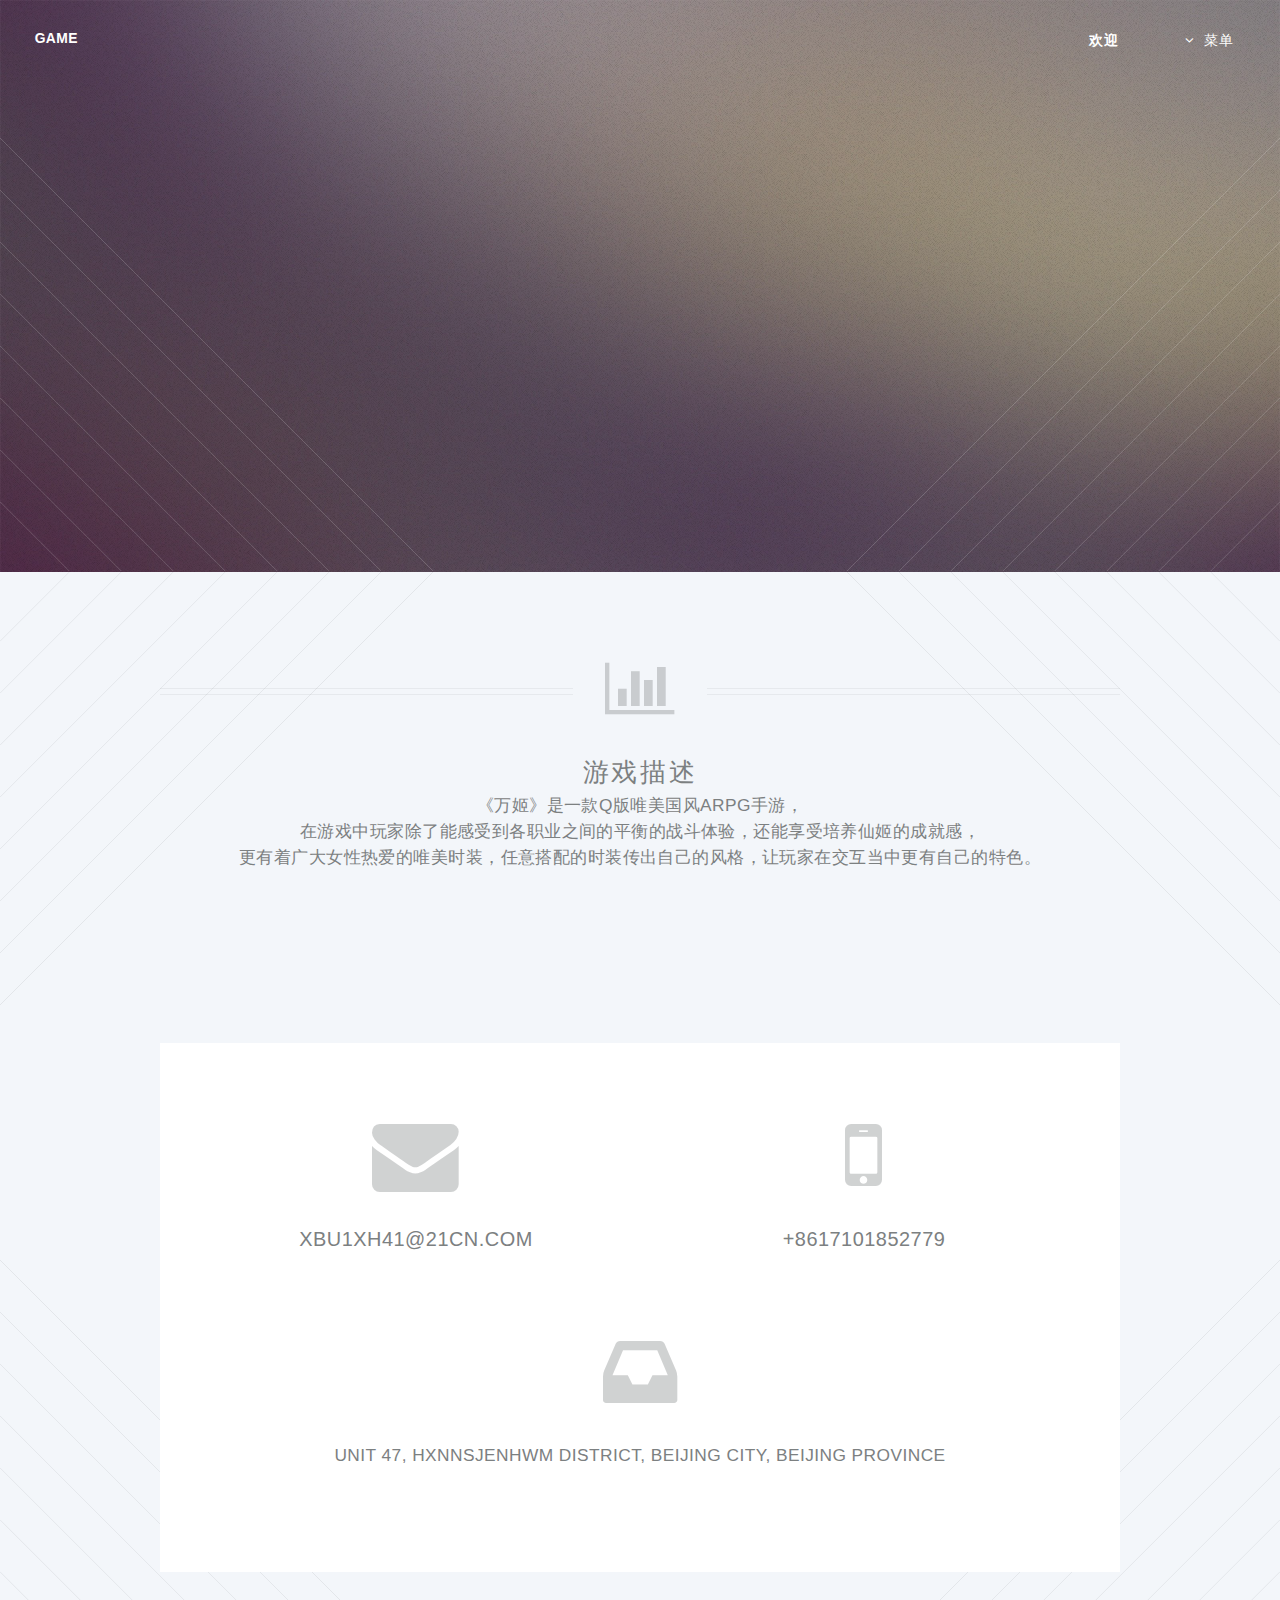
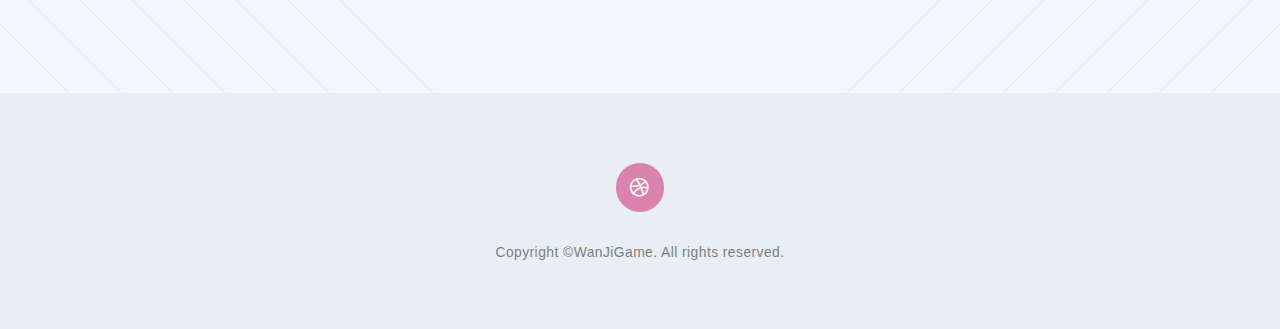
==== commit d914851c: "大吉大利" ====
--- a/index.html
+++ b/index.html
@@ -25,7 +25,7 @@
                         <ul>
                             <li><a href="#a1">首页</a></li>
                             <li><a href="#a3">联系我们</a></li>
-                            <li><a href="https://huanyuezhiling.github.io/privacy.html">隐私条款</a></li>
+                            <li><a href="https://wangjigame.github.io/privacy.html">隐私条款</a></li>
                         </ul>
                     </li>
                 </ul>
@@ -44,7 +44,7 @@
             <div class="inner">
 
                 <header>
-                    <h2>幻月之灵</h2>
+                    <h2>万姬</h2>
                 </header>
                 <p><!--[-->国风<!--]--> <strong><!--[-->二次元<!--]--></strong> <!--[--><!--]-->
                 <br>
@@ -52,7 +52,7 @@
                 </p>
                 <footer>
                     <ul class="buttons vertical">
-                        <li><a href="https://huanyuezhiling.github.io/index.html#main" class="button fit scrolly"><!--[-->更多<!--]--></a></li>
+                        <li><a href="https://wangjigame.github.io/index.html#main" class="button fit scrolly"><!--[-->更多<!--]--></a></li>
                     </ul>
                 </footer>
 
@@ -67,7 +67,7 @@
                 <span class="icon fa-bar-chart-o"></span>
                 <h2 style="">游戏描述</h2>
                 <h4>
-                    <strong>《幻月之灵》</strong>是一款Q版唯美国风ARPG手游，<br>在游戏中玩家除了能感受到各职业之间的平衡的战斗体验，还能享受培养仙姬的成就感，<br>更有着广大女性热爱的唯美时装，任意搭配的时装传出自己的风格，让玩家在交互当中更有自己的特色。</h4>
+                    <strong>《万姬》</strong>是一款Q版唯美国风ARPG手游，<br>在游戏中玩家除了能感受到各职业之间的平衡的战斗体验，还能享受培养仙姬的成就感，<br>更有着广大女性热爱的唯美时装，任意搭配的时装传出自己的风格，让玩家在交互当中更有自己的特色。</h4>
                 <br>
                 <!--[--><!--]-->
                 
@@ -91,7 +91,7 @@
                             <section>
                                 <span class="icon featured fa-envelope" title="邮箱"></span>
                                 <header>
-                                    <h3><!--[-->gdutshaokang@gmail.com<!--]--></h3>
+                                    <h3><!--[-->xbu1xh41@21cn.com<!--]--></h3>
                                 </header>
                                 <p></p>
                             </section>
@@ -103,7 +103,7 @@
                             <section>
                                 <span class="icon featured fa-mobile" title="电话"></span>
                                 <header>
-                                    <h3><!--[-->+8618826409156<!--]--></h3>
+                                    <h3><!--[-->+8617101852779<!--]--></h3>
                                 </header>
                                 <p></p>
                             </section>
@@ -115,7 +115,7 @@
                             <section>
                                 <span class="icon featured fa-inbox" title="地址"></span>
                                 <header>
-                                    <h5><!--[-->Unit 405, 92 Heguang Road<br>Tangxia Street, Tianhe District, Guangzhou City, Guangdong Province<br><!--]--></h5>
+                                    <h5><!--[-->Unit 47, hxnnsjenhwm District, Beijing City, Beijing Province<br><!--]--></h5>
                                 </header>
                                 <p></p>
                             </section>
@@ -133,11 +133,11 @@
         <footer id="footer">
 
             <ul class="icons">
-                <li><a href="https://huanyuezhiling.github.io/index.html#" class="icon circle fa-dribbble"><span class="label">Dribbble</span></a></li>
+                <li><a href="https://wangjigame.github.io/index.html#" class="icon circle fa-dribbble"><span class="label">Dribbble</span></a></li>
             </ul>
 
             <ul class="copyright">
-                <li>Copyright ©HuanYueZhiLing. All rights reserved.</li>
+                <li>Copyright ©WanJiGame. All rights reserved.</li>
             </ul>
 
         </footer>
